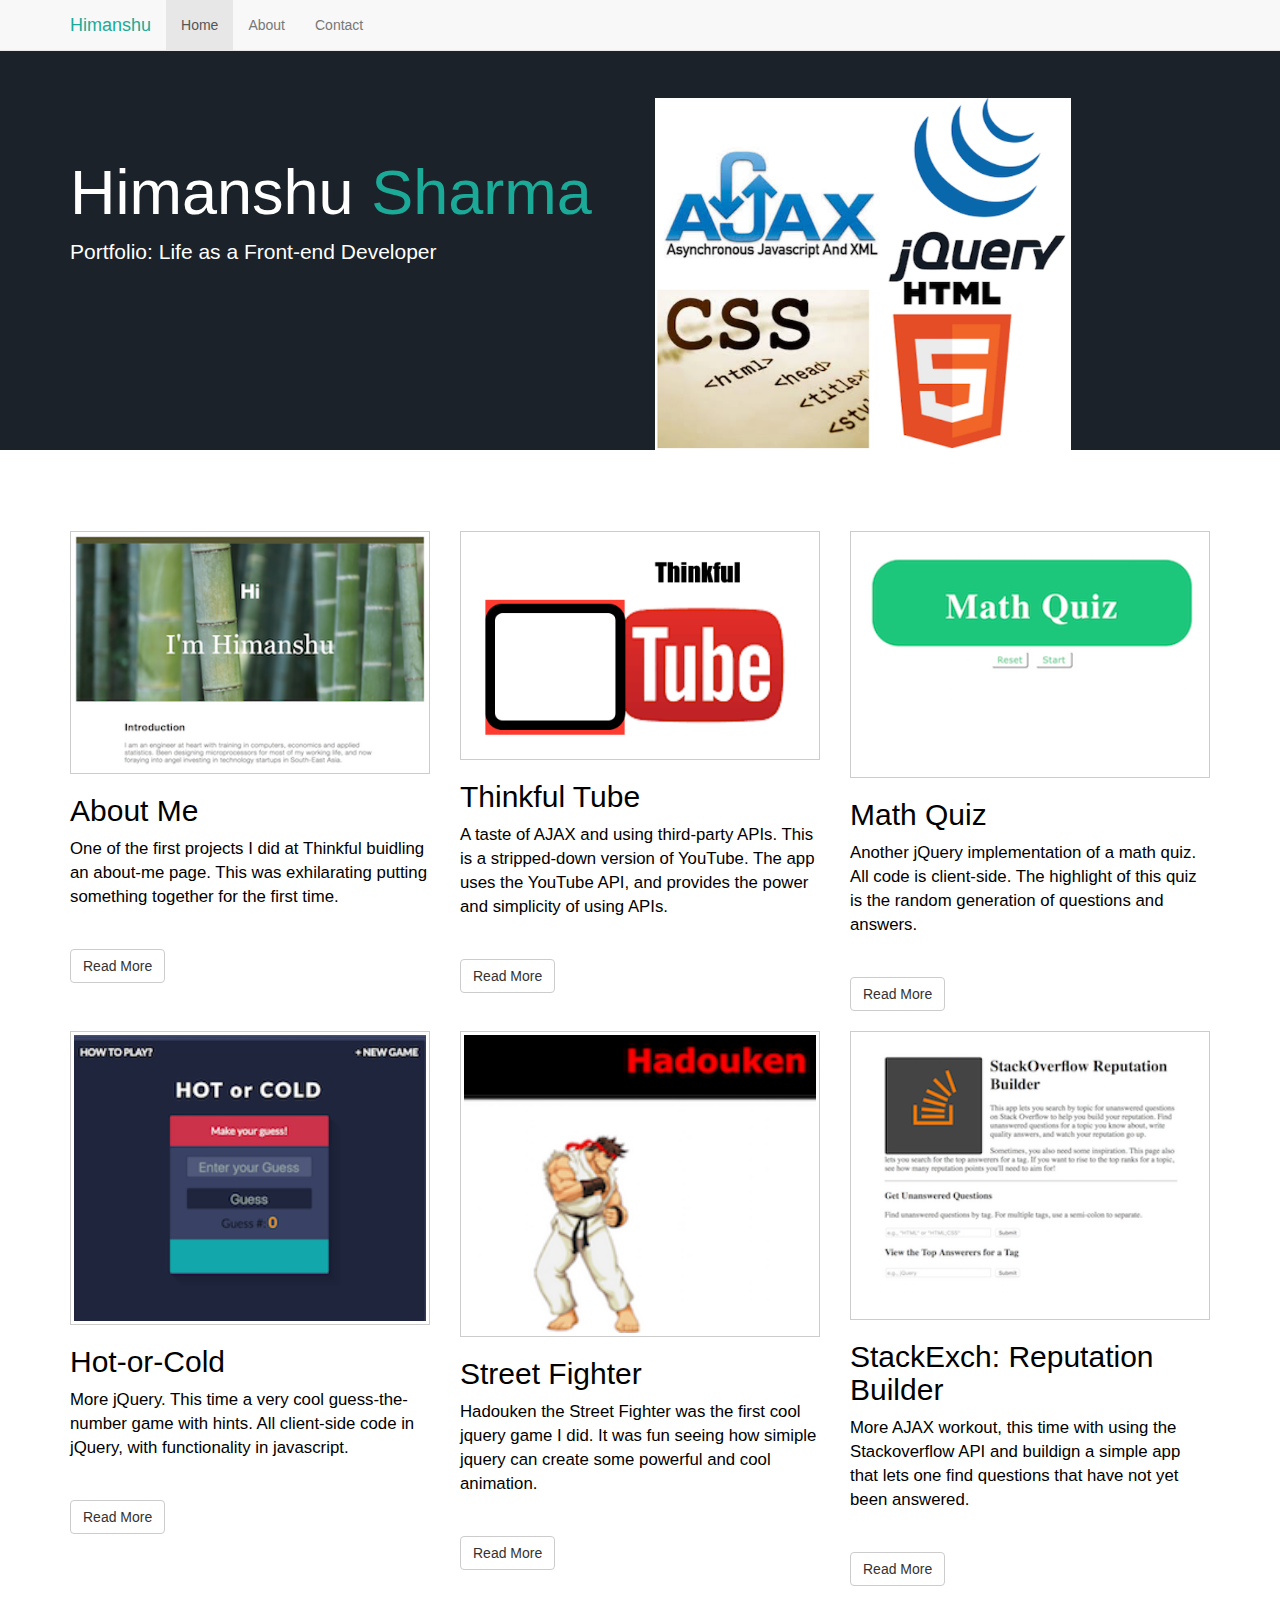
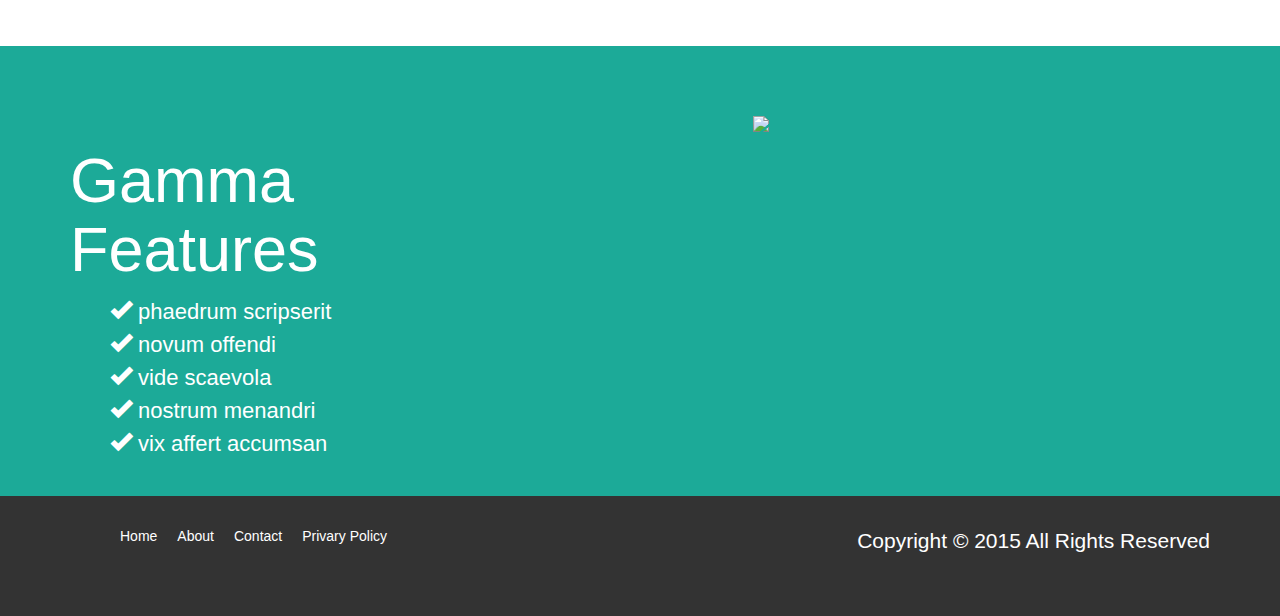
==== index.html @ b7f96f93 "First version commit" ====
<!DOCTYPE html>
<html lang="en">
  <head>
    <meta charset="utf-8">
    <meta http-equiv="X-UA-Compatible" content="IE=edge">
    <meta name="viewport" content="width=device-width, initial-scale=1">
    <!-- The above 3 meta tags *must* come first in the head; any other head content must come *after* these tags -->
 
    <title>Himanshu Sharma: Portfolio</title>
    <!-- Bootstrap core CSS -->
    <link href="css/bootstrap.css" rel="stylesheet">
    <!-- Custom styles for this template -->
    <link href="css/style.css" rel="stylesheet">  
  </head>

  <body>

    <nav class="navbar navbar-default navbar-fixed-top">
      <div class="container">
        <div class="navbar-header">
          <button type="button" class="navbar-toggle collapsed" data-toggle="collapse" data-target="#navbar" aria-expanded="false" aria-controls="navbar">
            <span class="sr-only">Toggle navigation</span>
            <span class="icon-bar"></span>
            <span class="icon-bar"></span>
            <span class="icon-bar"></span>
          </button>
          <a class="navbar-brand em-text" href="index.html">Himanshu</a>
        </div>
        <div id="navbar" class="collapse navbar-collapse">
          <ul class="nav navbar-nav">
            <li class="active"><a href="index.html">Home</a></li>
            <li><a href="about.html">About</a></li>
            <li><a href="contact.html">Contact</a></li>
          </ul>
        </div><!--/.nav-collapse -->
      </div>
    </nav>
    <div class="jumbotron">
      <div class="container">
        <div class="row">
          <div class="col-md-6">
            <h1>Himanshu <span class="em-text">Sharma<span></h1>
            <p>Portfolio: Life as a Front-end Developer</p>
            
          </div>
          <div class="col-md-6">
            <img class="showcase-img" src="img/portfolio_title.png">
          </div>
        
      </div>
    </div>

    <br> </br>
    <section id="middle">
      <div class="container"> 
        <div class="row">
          <div class="col-md-4">
            <img src="img/about_me.png" class="demo">
            <h2>About Me</h2>
            <p>One of the first projects I did at Thinkful buidling an about-me
              page. This was exhilarating putting something together for the
              first time.</p>
            <a href="https://hsharma74.github.io/about-me/index.html" target="_blank" class="btn btn-default">Read More</a>
          </div>

          <div class="col-md-4">
            <img src="img/thinkfultube.png" class="demo">
            <h2>Thinkful Tube</h2>
            <p>A taste of AJAX and using third-party APIs. This is a stripped-down version of YouTube. The app uses the YouTube API, and provides the power and simplicity of using APIs. </p>
            <a href="https://hsharma74.github.io/thinkful-tube/index.html" target="_blank" class="btn btn-default">Read More</a>
          </div>

          

          <div class="col-md-4">
            <img src="img/quiz_app.png" class="demo">
            <h2>Math Quiz</h2>
            <p>Another jQuery implementation of a math quiz. All code is client-side. The highlight of this quiz is the random generation of questions and answers.</p>
            <a href="https://hsharma74.github.io/quiz_app/index.html" target="_blank"  class="btn btn-default">Read More</a>
          </div>
        </div>

        <div class="row">
          <div class="col-md-4">
            <img src="img/hot_or_cold.png" class="demo">
            <h2>Hot-or-Cold</h2>
            <p>More jQuery. This time a very cool guess-the-number game with hints. All client-side code in jQuery, with functionality in javascript. </p>
            <a href="https://hsharma74.github.io/hot-or-cold/index.html" target="_blank" class="btn btn-default">Read More</a>
          </div>

          <div class="col-md-4">
            <img src="img/hadouken.png" class="demo">
            <h2>Street Fighter</h2>
            <p>Hadouken the Street Fighter was the first cool jquery game I did.
               It was fun seeing how simiple jquery can create some powerful and 
               cool animation.</p>
            <a href="https://hsharma74.github.io/jquery-streetfighter/main.html" target="_blank" class="btn btn-default">Read More</a>
          </div>
          

          <div class="col-md-4">
            <img src="img/stackAJAX.png" class="demo">
            <h2>StackExch: Reputation Builder</h2>
            <p>More AJAX workout, this time with using the Stackoverflow API and buildign a simple app that lets one find questions that have not yet been answered.</p>
            <a href="https://hsharma74.github.io/stackerAJAX2/index.html" target="_blank"  class="btn btn-default">Read More</a>
          </div>

        </div>
      </div>

    </section>

    <section id="feature">
      <div class="container">
        <div class="row">
          <div class="col-md-5">
            <h1>Gamma Features</h1>
            <ul>
              <li> <i class="glyphicon glyphicon-ok"></i> phaedrum scripserit</li>
              <li> <i class="glyphicon glyphicon-ok"></i> novum offendi</li>
              <li> <i class="glyphicon glyphicon-ok"></i> vide scaevola</li>
              <li> <i class="glyphicon glyphicon-ok"></i> nostrum menandri</li>
              <li> <i class="glyphicon glyphicon-ok"></i> vix affert accumsan</li>
            </ul>
          </div>
          <div class="col-md-4 col-md-offset-2">
            <img class="big-logo" src="img/logo.png">
          </div>
        </div>
      </div>

    </section>

    <footer>
      <div class="container">
        <div class="row">
          <div class="col-md-6">
            <ul>
              <li><a href="index.html">Home</li>
              <li><a href="about.html">About</li>
              <li><a href="contact.html">Contact</li>
              <li><a href="#">Privary Policy</li>
            </ul>
          </div>
          <div class="col-md-6">
            <p>Copyright &copy; 2015 All Rights Reserved</p>
          </div>
        </div>
      </div>
    </footer>



    <!-- Bootstrap core JavaScript
    ================================================== -->
    <!-- Placed at the end of the document so the pages load faster -->
    <script src="https://ajax.googleapis.com/ajax/libs/jquery/1.11.3/jquery.min.js"></script>
    <script src="js/bootstrap.js"></script>
  </body>
</html>
---- css/style.css ----
body {
	padding-top: 50px;
}

.em-text {
	color: #1caa98 !important;
}

.col-md-4 {
	margin-bottom: 20px;
}

section {
	padding: 40px 0 40px 0;
}

.jumbotron {
	background: #1b222a url(../img/site_showcase_bg.png) no-repeat top center;
	color: white;
	height: 400px;
	overflow: none;
}

.jumbotron h1 {
	margin-top: 60px;
}

.jumbotron p {
	margin-bottom: 40px;
}

.jumbotron img.app-btn {
	width: 40%;
	margin-right: 30px;
}

.jumbotron img.showcase-img {
	width: 75%;
}

img.demo {
	/* margin-top: 20px; */
	width: 100%;
	padding: 3px;
	border: 1px solid #ccc;
}

#middle {
	color: black;
}

#middle p {
	font-size: 1.2em;
}

section#feature {
	background: #1caa98;
	color: #fff;
	padding: 40px;
	overflow: auto;
	height: 450px;
}

section#feature >  h1 {
	font-size: 1em;
}

section#feature ul li {
	font-size: 22px;
	list-style: none;
	line-height: 1.5em;

}

section#feature .big-logo {
	margin-top: 30px;
}

section#title-bar {
	height: 80px;
	background: #1caa98;
	color: white;
	padding: 0;
	margin: 0;
}

section#title-bar h1 {
	margin-bottom: 20px;
}


footer {
	color: white;
	background: #333;
	padding: 30px 0 20px 0;
}


footer li {
	float: left;
	padding: 0 10px 0 10px;
	list-style: none;
}

footer a {
	color: white;
}

footer p {
	float: right;
	font-size: 1em;
}

/* Media Queries */

@media(max-width: 1200px) {
	.jumbotron img.showcase-img {
		width: 61%;
		margin: 5px 0 0 40px;
	}
	
}
@media(max-width: 991px) {
	.showcase-img {
		display: none !important;
	}

	img.demo {
		margin-top: 30px;
	}
	
}

@media(min-width: 768px) and (max-width: 990px){
	.jumbotron img.app-btn {
		width: 30%;
	}

	.jumbotron {
		height: 350px !important;
		background-size: 100% 100%;
	}

	.jumbotron h1 {
		margin-top: 10px;
	}
	
}

@media(max-width: 768px) {
	
	.jumbotron {
		height: 320px !important;
		background-size: 100% 100%;
	}
	.jumbotron h1 {
		margin-top: 10px;
	}
}

@media(max-width: 500px) {
	.jumbotron {
		height: 450px !important;
		background-size: 100% 100%;
		background-image: none;
		text-align: center;
	}

	.jumbotron img.app-btn {
		width: 60%;
		margin: 0 auto 30px auto;
		display: block;
	}

	footer p {
		float: none;
		text-align: center;
		padding-top: 20px;
	}
	
}
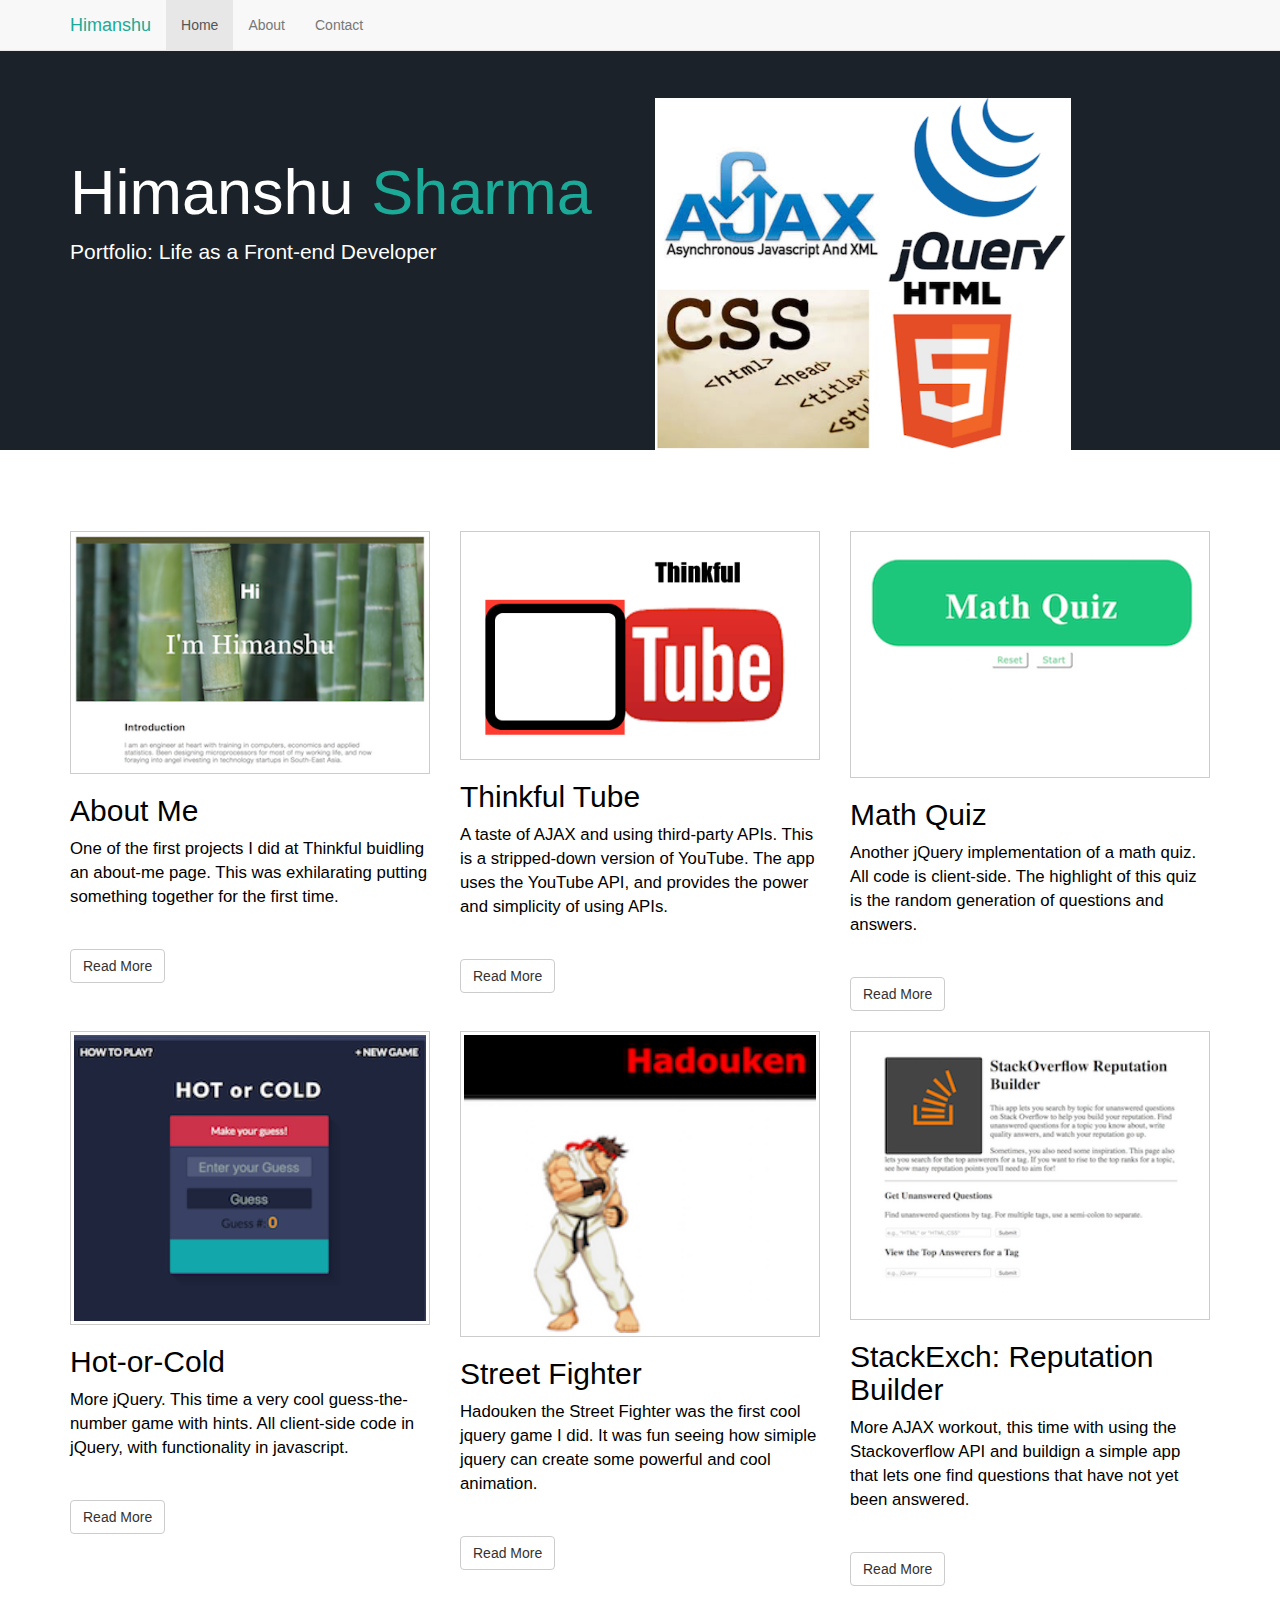
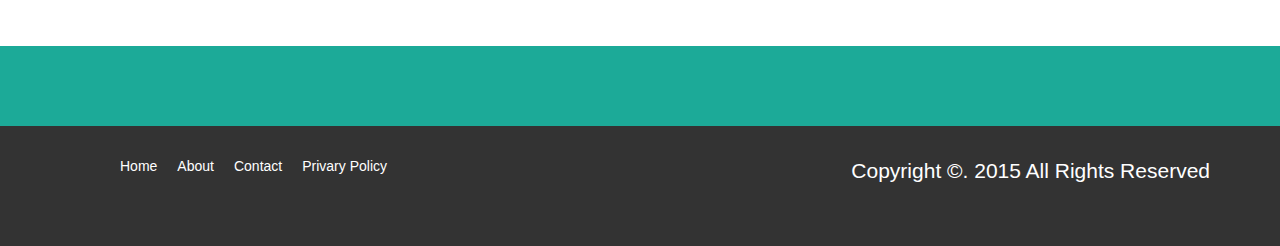
==== commit 9933cf66: "Removing redundant footer + styling" ====
--- a/index.html
+++ b/index.html
@@ -113,8 +113,10 @@
 
     <section id="feature">
       <div class="container">
+        <!--
         <div class="row">
           <div class="col-md-5">
+
             <h1>Gamma Features</h1>
             <ul>
               <li> <i class="glyphicon glyphicon-ok"></i> phaedrum scripserit</li>
@@ -128,6 +130,7 @@
             <img class="big-logo" src="img/logo.png">
           </div>
         </div>
+        -->
       </div>
 
     </section>
@@ -144,7 +147,7 @@
             </ul>
           </div>
           <div class="col-md-6">
-            <p>Copyright &copy; 2015 All Rights Reserved</p>
+            <p>Copyright &copy;. 2015 All Rights Reserved</p>
           </div>
         </div>
       </div>
--- a/css/style.css
+++ b/css/style.css
@@ -58,7 +58,7 @@
 	color: #fff;
 	padding: 40px;
 	overflow: auto;
-	height: 450px;
+	height: 50px;
 }
 
 section#feature >  h1 {
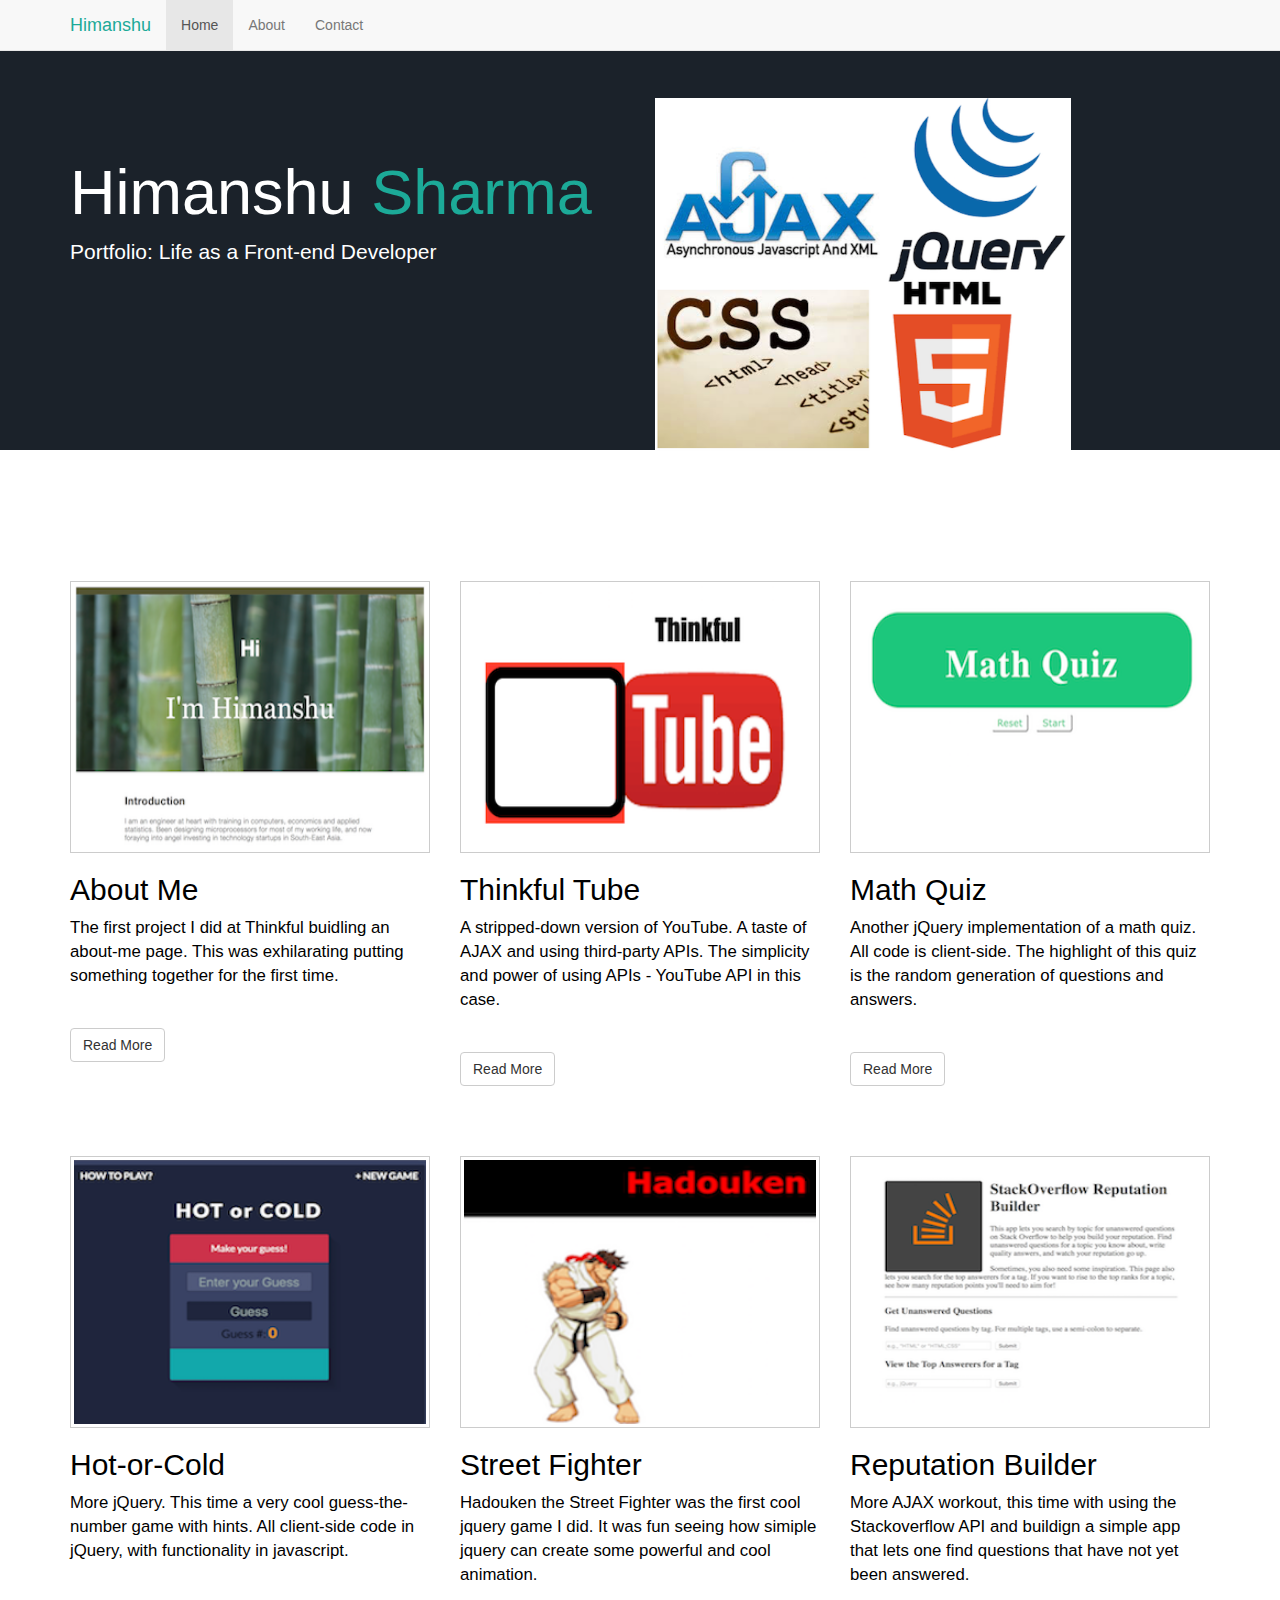
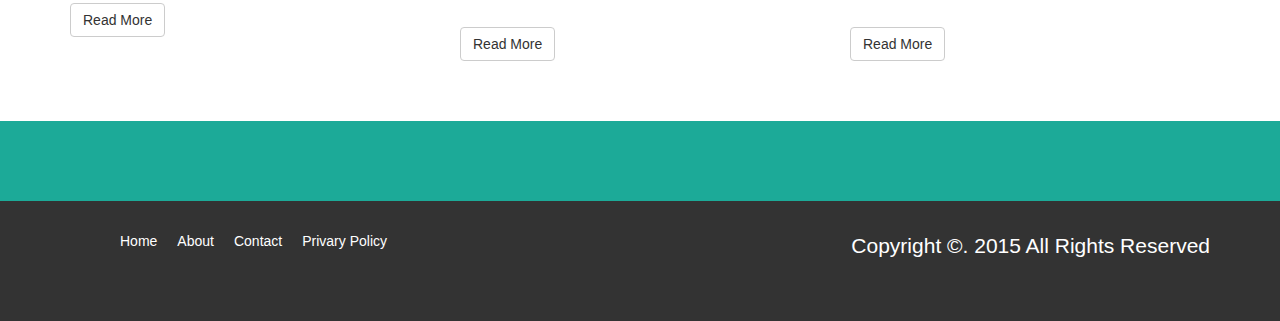
==== commit b461f317: "1) Changed width x height of images; 2) modified content in index.html" ====
--- a/index.html
+++ b/index.html
@@ -58,7 +58,7 @@
           <div class="col-md-4">
             <img src="img/about_me.png" class="demo">
             <h2>About Me</h2>
-            <p>One of the first projects I did at Thinkful buidling an about-me
+            <p>The first project I did at Thinkful buidling an about-me
               page. This was exhilarating putting something together for the
               first time.</p>
             <a href="https://hsharma74.github.io/about-me/index.html" target="_blank" class="btn btn-default">Read More</a>
@@ -67,7 +67,7 @@
           <div class="col-md-4">
             <img src="img/thinkfultube.png" class="demo">
             <h2>Thinkful Tube</h2>
-            <p>A taste of AJAX and using third-party APIs. This is a stripped-down version of YouTube. The app uses the YouTube API, and provides the power and simplicity of using APIs. </p>
+            <p>A stripped-down version of YouTube. A taste of AJAX and using third-party APIs. The simplicity and power of using APIs - YouTube API in this case. </p>
             <a href="https://hsharma74.github.io/thinkful-tube/index.html" target="_blank" class="btn btn-default">Read More</a>
           </div>
 
@@ -86,7 +86,7 @@
             <img src="img/hot_or_cold.png" class="demo">
             <h2>Hot-or-Cold</h2>
             <p>More jQuery. This time a very cool guess-the-number game with hints. All client-side code in jQuery, with functionality in javascript. </p>
-            <a href="https://hsharma74.github.io/hot-or-cold/index.html" target="_blank" class="btn btn-default">Read More</a>
+            <a href="https://hsharma74.github.io/hot-or-cold-starter/index.html" target="_blank" class="btn btn-default">Read More</a>
           </div>
 
           <div class="col-md-4">
@@ -101,7 +101,7 @@
 
           <div class="col-md-4">
             <img src="img/stackAJAX.png" class="demo">
-            <h2>StackExch: Reputation Builder</h2>
+            <h2>Reputation Builder</h2>
             <p>More AJAX workout, this time with using the Stackoverflow API and buildign a simple app that lets one find questions that have not yet been answered.</p>
             <a href="https://hsharma74.github.io/stackerAJAX2/index.html" target="_blank"  class="btn btn-default">Read More</a>
           </div>
--- a/css/style.css
+++ b/css/style.css
@@ -12,6 +12,13 @@
 
 section {
 	padding: 40px 0 40px 0;
+}
+
+
+
+
+#middle .row {
+	margin-top: 50px;
 }
 
 .jumbotron {
@@ -40,7 +47,11 @@
 
 img.demo {
 	/* margin-top: 20px; */
+	/*width: 100%;
+	height: 100%;*/
 	width: 100%;
+	height: 100%;
+	overflow: hidden;
 	padding: 3px;
 	border: 1px solid #ccc;
 }
